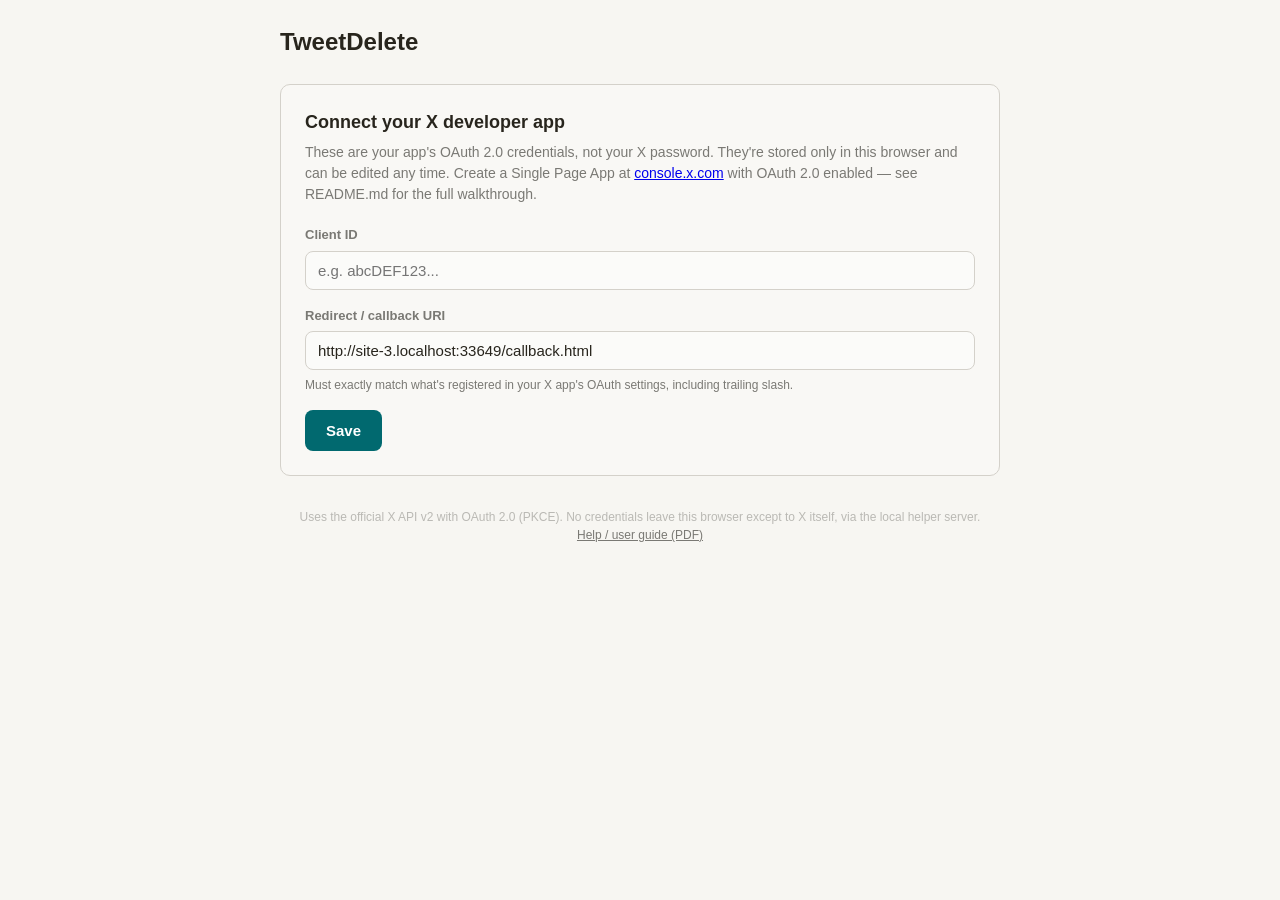
==== Windows/public/index.html @ 20f5e412 "Correcting mess I made when uploading source files - I hope!" ====
<!DOCTYPE html>
<html lang="en">
<head>
<meta charset="UTF-8" />
<meta name="viewport" content="width=device-width, initial-scale=1, viewport-fit=cover" />
<title>TweetDelete — Bulk delete your posts on X</title>
<link rel="stylesheet" href="style.css" />
</head>
<body>
<main>
  <header class="app-header">
    <h1>TweetDelete</h1>
    <div id="accountBadge" class="account-badge hidden">
      <span id="accountHandle"></span>
      <button id="settingsBtn" class="secondary" type="button">Settings</button>
      <button id="disconnectBtn" class="danger" type="button">Disconnect</button>
    </div>
  </header>

  <!-- SCREEN: first-run / settings (Client ID + redirect URI) -->
  <section id="screenSettings" class="card hidden">
    <h2>Connect your X developer app</h2>
    <p class="card-sub">
      These are your app's OAuth 2.0 credentials, not your X password. They're stored
      only in this browser and can be edited any time. Create a Single Page App at
      <a href="https://console.x.com" target="_blank" rel="noopener">console.x.com</a>
      with OAuth 2.0 enabled — see README.md for the full walkthrough.
    </p>

    <div class="field">
      <label for="clientIdInput">Client ID</label>
      <input type="text" id="clientIdInput" autocomplete="off" placeholder="e.g. abcDEF123..." />
    </div>

    <div class="field">
      <label for="redirectUriInput">Redirect / callback URI</label>
      <input type="text" id="redirectUriInput" autocomplete="off" />
      <p class="hint">Must exactly match what's registered in your X app's OAuth settings, including trailing slash.</p>
    </div>

    <div class="button-row">
      <button id="saveSettingsBtn" class="primary" type="button">Save</button>
      <button id="cancelSettingsBtn" class="secondary hidden" type="button">Cancel</button>
    </div>
  </section>

  <!-- SCREEN: connect (client saved, not logged in) -->
  <section id="screenConnect" class="card hidden">
    <h2>Connect to X</h2>
    <p class="card-sub">You'll be sent to X to review and approve access, then brought back here.</p>
    <div class="button-row">
      <button id="connectBtn" class="primary" type="button">Connect to X</button>
      <button id="editClientBtn" class="secondary" type="button">Edit credentials</button>
    </div>
    <p id="connectError" class="error-text hidden"></p>
  </section>

  <!-- SCREEN: main (logged in, choose what to delete) -->
  <section id="screenMain" class="hidden">
    <div class="banner info">
      This tool tries the live API first. If X's API can't return your complete history
      for a category (it compares against your account's real lifetime totals), you'll be
      offered the chance to fill the gap by uploading your X data archive before anything
      is deleted. Deletion is permanent and cannot be undone.
    </div>

    <div class="card">
      <h2>What should be included?</h2>
      <p class="card-sub">Pick any combination. Your choices are remembered as the default next time.</p>

      <div class="radio-group" id="categoryCheckGroup">
        <label class="radio-option">
          <input type="checkbox" id="catPosts" checked />
          <span><span class="radio-label">Posts &amp; replies</span><br /><span class="radio-desc">Your own posts and replies. Date reflects when each was posted.</span></span>
        </label>
        <label class="radio-option">
          <input type="checkbox" id="catReposts" />
          <span><span class="radio-label">Reposts (retweets)</span><br /><span class="radio-desc">Undoes reposts you made. Date reflects when you reposted, not the original post's date.</span></span>
        </label>
        <label class="radio-option">
          <input type="checkbox" id="catLikes" />
          <span><span class="radio-label">Likes</span><br /><span class="radio-desc">Removes your likes. X doesn't expose when you liked something — the date used is the original post's date, not when you liked it.</span></span>
        </label>
      </div>
    </div>

    <div class="card">
      <h2>What date range?</h2>
      <p class="card-sub">Applies to every category selected above.</p>

      <div class="radio-group" id="modeRadioGroup">
        <label class="radio-option">
          <input type="radio" name="mode" value="everything" />
          <span><span class="radio-label">Everything</span><br /><span class="radio-desc">Everything found, across all selected categories.</span></span>
        </label>
        <label class="radio-option">
          <input type="radio" name="mode" value="7d" />
          <span><span class="radio-label">Everything older than 7 days</span></span>
        </label>
        <label class="radio-option">
          <input type="radio" name="mode" value="30d" />
          <span><span class="radio-label">Everything older than 30 days</span></span>
        </label>
        <label class="radio-option">
          <input type="radio" name="mode" value="custom" />
          <span><span class="radio-label">Custom date range</span></span>
        </label>
      </div>

      <div id="customDates" class="custom-dates hidden">
        <div class="field">
          <label for="customStart">Start date</label>
          <input type="date" id="customStart" />
        </div>
        <div class="field">
          <label for="customEnd">End date</label>
          <input type="date" id="customEnd" />
        </div>
      </div>

      <div class="button-row">
        <button id="mainCancelBtn" class="secondary" type="button">Cancel</button>
        <button id="mainDeleteBtn" class="primary" type="button">Delete</button>
      </div>
      <p id="mainError" class="error-text hidden"></p>
    </div>
  </section>

  <!-- SCREEN: archive gate (only shown if the API can't return full history) -->
  <section id="screenArchive" class="card hidden">
    <h2>X's API is missing some history</h2>
    <p id="archiveExplainer" class="card-sub"></p>

    <div id="archiveTweetField" class="field hidden">
      <label for="archiveTweetFile">Upload tweet.js (from your X data archive's data/ folder)</label>
      <input type="file" id="archiveTweetFile" accept=".js" multiple />
      <p class="hint">Fills the gap for posts, replies, and reposts.</p>
    </div>

    <div id="archiveLikeField" class="field hidden">
      <label for="archiveLikeFile">Upload like.js (from your X data archive's data/ folder)</label>
      <input type="file" id="archiveLikeFile" accept=".js" multiple />
      <p class="hint">Fills the gap for likes.</p>
    </div>

    <p id="archiveStatus" class="status-line"></p>

    <div class="button-row">
      <button id="archiveContinueBtn" class="primary" type="button">Continue</button>
      <button id="archiveCancelBtn" class="secondary" type="button">Cancel</button>
    </div>
    <p class="hint" style="margin-top:10px;">You can also click Continue without uploading anything to proceed with only what the API found.</p>
  </section>

  <!-- SCREEN: progress -->
  <section id="screenProgress" class="card hidden">
    <h2>Deleting</h2>
    <p id="progressSummaryLine" class="progress-summary"></p>

    <div id="progressBarWrap">
      <div class="progress-bar-track">
        <div id="progressBarFill" class="progress-bar-fill"></div>
      </div>
      <div class="progress-stats">
        <span id="progressCount">0 / 0</span>
        <span id="progressFailCount"></span>
      </div>
    </div>

    <p id="progressStatusLine" class="status-line"></p>

    <div class="banner warning">
      Keep this browser tab open while deletion is running. Closing it will abort the
      process — anything already deleted stays deleted, and anything not yet reached
      will remain on your account.
    </div>

    <div class="button-row">
      <button id="startDeleteBtn" class="primary hidden" type="button">Start deleting</button>
      <button id="pauseResumeBtn" class="secondary hidden" type="button">Pause</button>
      <button id="progressCancelBtn" class="danger" type="button">Cancel</button>
    </div>

    <div id="logBox" class="log-box hidden"></div>
  </section>

  <!-- SCREEN: done -->
  <section id="screenDone" class="card hidden">
    <div class="done-icon" id="doneIcon">✓</div>
    <h2 id="doneTitle" style="text-align:center;">Run complete</h2>
    <p id="doneMessage" class="card-sub" style="text-align:center;"></p>
    <div class="button-row" style="justify-content:center;">
      <button id="downloadLogBtn" class="secondary" type="button">Download log (CSV)</button>
      <button id="doneBackBtn" class="primary" type="button">Back</button>
    </div>
  </section>

  <footer class="app-footer">
    Uses the official X API v2 with OAuth 2.0 (PKCE). No credentials leave this browser
    except to X itself, via the local helper server.
    <br />
    <a href="/api/help" target="_blank" rel="noopener">Help / user guide (PDF)</a>
  </footer>
</main>

<script type="module" src="app.js"></script>
</body>
</html>
---- Windows/public/style.css ----
:root {
  --bg: #F7F6F2;
  --surface: #F9F8F5;
  --surface-alt: #FBFBF9;
  --border: #D4D1CA;
  --text: #28251D;
  --text-muted: #7A7974;
  --text-faint: #BAB9B4;
  --primary: #01696F;
  --primary-hover: #0C4E54;
  --error: #A12C7B;
  --warning: #964219;
  --success: #437A22;
  --radius: 10px;
  --max-width: 720px;
}

@media (prefers-color-scheme: dark) {
  :root {
    --bg: #171614;
    --surface: #1C1B19;
    --surface-alt: #201F1D;
    --border: #393836;
    --text: #CDCCCA;
    --text-muted: #797876;
    --text-faint: #5A5957;
    --primary: #4F98A3;
    --primary-hover: #227F8B;
    --error: #D163A7;
    --warning: #BB653B;
    --success: #6DAA45;
  }
}

* { box-sizing: border-box; }

html, body {
  margin: 0;
  padding: 0;
  background: var(--bg);
  color: var(--text);
  font-family: -apple-system, "Segoe UI", Roboto, Helvetica, Arial, sans-serif;
  font-size: 16px;
  line-height: 1.5;
}

body {
  min-height: 100vh;
  display: flex;
  justify-content: center;
  padding: 24px 16px 64px;
}

main {
  width: 100%;
  max-width: var(--max-width);
}

header.app-header {
  display: flex;
  align-items: baseline;
  justify-content: space-between;
  gap: 12px;
  margin-bottom: 24px;
  flex-wrap: wrap;
}

header.app-header h1 {
  font-size: 24px;
  font-weight: 700;
  margin: 0;
}

header.app-header .account-badge {
  font-size: 14px;
  color: var(--text-muted);
  display: flex;
  align-items: center;
  gap: 10px;
}

.card {
  background: var(--surface);
  border: 1px solid var(--border);
  border-radius: var(--radius);
  padding: 24px;
  margin-bottom: 20px;
}

.card h2 {
  font-size: 18px;
  margin: 0 0 6px;
}

.card .card-sub {
  color: var(--text-muted);
  font-size: 14px;
  margin: 0 0 20px;
}

.field {
  margin-bottom: 16px;
}

.field label {
  display: block;
  font-size: 13px;
  font-weight: 600;
  margin-bottom: 6px;
  color: var(--text-muted);
}

.field input[type="text"],
.field input[type="date"] {
  width: 100%;
  padding: 10px 12px;
  font-size: 15px;
  border: 1px solid var(--border);
  border-radius: 8px;
  background: var(--surface-alt);
  color: var(--text);
}

.field input[type="file"] {
  width: 100%;
  padding: 10px 12px;
  font-size: 14px;
  border: 1px dashed var(--border);
  border-radius: 8px;
  background: var(--surface-alt);
  color: var(--text);
}

.field input:focus {
  outline: 2px solid var(--primary);
  outline-offset: 1px;
}

.field .hint {
  font-size: 12px;
  color: var(--text-muted);
  margin-top: 6px;
}

.radio-group {
  display: flex;
  flex-direction: column;
  gap: 10px;
  margin-bottom: 8px;
}

.radio-option {
  display: flex;
  align-items: flex-start;
  gap: 10px;
  padding: 12px 14px;
  border: 1px solid var(--border);
  border-radius: 8px;
  background: var(--surface-alt);
  cursor: pointer;
}

.radio-option:has(input:checked) {
  border-color: var(--primary);
  background: color-mix(in srgb, var(--primary) 8%, var(--surface-alt));
}

.radio-option input[type="radio"] {
  margin-top: 3px;
  accent-color: var(--primary);
  width: 16px;
  height: 16px;
  flex-shrink: 0;
}

.radio-option .radio-label {
  font-weight: 600;
  font-size: 15px;
}

.radio-option .radio-desc {
  font-size: 13px;
  color: var(--text-muted);
}

.custom-dates {
  display: grid;
  grid-template-columns: 1fr 1fr;
  gap: 12px;
  margin: 4px 0 16px 30px;
}

@media (max-width: 480px) {
  .custom-dates { grid-template-columns: 1fr; }
}

.button-row {
  display: flex;
  gap: 12px;
  flex-wrap: wrap;
  margin-top: 8px;
}

button {
  font-family: inherit;
  font-size: 15px;
  font-weight: 600;
  padding: 11px 20px;
  border-radius: 8px;
  border: 1px solid transparent;
  cursor: pointer;
  transition: background-color 0.15s ease, border-color 0.15s ease;
}

button.primary {
  background: var(--primary);
  color: #fff;
}
button.primary:hover { background: var(--primary-hover); }
button.primary:disabled { opacity: 0.5; cursor: not-allowed; }

button.secondary {
  background: transparent;
  color: var(--text);
  border-color: var(--border);
}
button.secondary:hover { background: var(--surface-alt); }

button.danger {
  background: transparent;
  color: var(--error);
  border-color: var(--error);
}
button.danger:hover { background: color-mix(in srgb, var(--error) 10%, transparent); }

a.button {
  display: inline-block;
  text-decoration: none;
  text-align: center;
}

.hidden { display: none !important; }

.banner {
  border-radius: 8px;
  padding: 12px 14px;
  font-size: 13.5px;
  margin-bottom: 20px;
  border: 1px solid;
}

.banner.info {
  background: color-mix(in srgb, var(--primary) 10%, var(--surface));
  border-color: color-mix(in srgb, var(--primary) 40%, var(--border));
  color: var(--text);
}

.banner.warning {
  background: color-mix(in srgb, var(--warning) 12%, var(--surface));
  border-color: color-mix(in srgb, var(--warning) 45%, var(--border));
  color: var(--text);
}

.error-text { color: var(--error); font-weight: 600; }

.progress-summary {
  font-size: 15px;
  margin-bottom: 18px;
}

.progress-summary strong { font-variant-numeric: tabular-nums; }

.progress-bar-track {
  width: 100%;
  height: 14px;
  background: var(--surface-alt);
  border: 1px solid var(--border);
  border-radius: 999px;
  overflow: hidden;
  margin-bottom: 10px;
}

.progress-bar-fill {
  height: 100%;
  background: var(--primary);
  width: 0%;
  transition: width 0.25s ease;
}

.progress-stats {
  display: flex;
  justify-content: space-between;
  font-size: 13px;
  color: var(--text-muted);
  margin-bottom: 20px;
  flex-wrap: wrap;
  gap: 8px;
}

.status-line {
  font-size: 13.5px;
  color: var(--text-muted);
  min-height: 20px;
  margin-bottom: 16px;
}

.log-box {
  max-height: 160px;
  overflow-y: auto;
  background: var(--surface-alt);
  border: 1px solid var(--border);
  border-radius: 8px;
  padding: 10px 12px;
  font-family: ui-monospace, SFMono-Regular, Menlo, monospace;
  font-size: 12px;
  color: var(--text-muted);
  margin-bottom: 16px;
}

.spinner {
  width: 32px;
  height: 32px;
  border: 3px solid var(--border);
  border-top-color: var(--primary);
  border-radius: 50%;
  animation: spin 0.8s linear infinite;
  margin: 0 auto 16px;
}

@keyframes spin { to { transform: rotate(360deg); } }

.callback-screen {
  min-height: 100vh;
  display: flex;
  align-items: center;
  justify-content: center;
}

.callback-box {
  text-align: center;
  max-width: 360px;
}

.done-icon {
  width: 48px;
  height: 48px;
  border-radius: 50%;
  background: var(--success);
  color: #fff;
  display: flex;
  align-items: center;
  justify-content: center;
  font-size: 26px;
  margin: 0 auto 16px;
}

footer.app-footer {
  text-align: center;
  font-size: 12px;
  color: var(--text-faint);
  margin-top: 32px;
}

footer.app-footer a { color: var(--text-muted); }
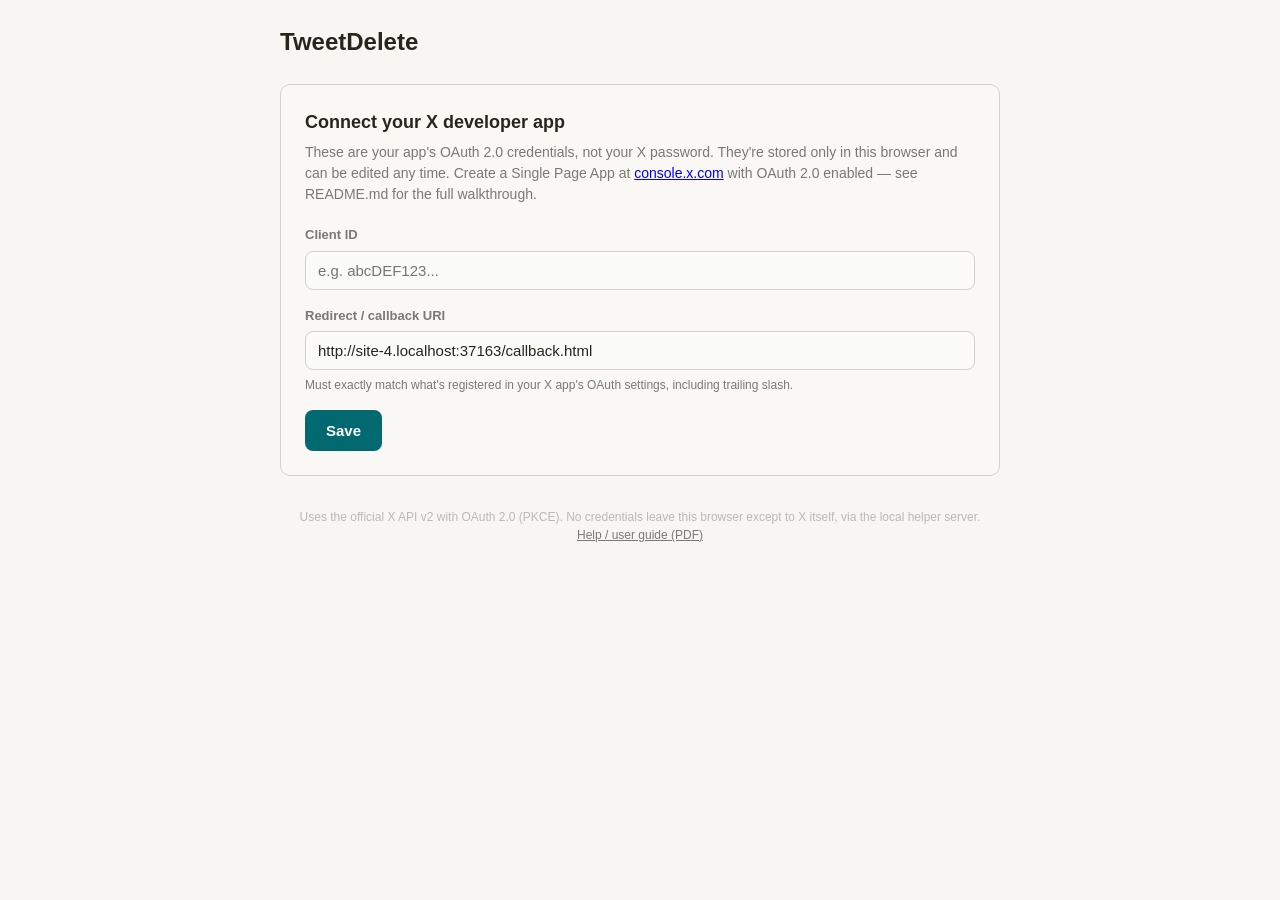
==== commit cf2f62b2: "Updates to fix rate limit issue failures" ====
--- a/Windows/public/index.html
+++ b/Windows/public/index.html
@@ -170,9 +170,11 @@
     <p id="progressStatusLine" class="status-line"></p>
 
     <div class="banner warning">
-      Keep this browser tab open while deletion is running. Closing it will abort the
-      process — anything already deleted stays deleted, and anything not yet reached
-      will remain on your account.
+      Once deletion starts it runs in the TweetDelete helper, not in this window, so you
+      can minimise or close the window and reopen TweetDelete later to check progress.
+      Quitting TweetDelete from the tray (Windows) or shutting down / logging out pauses
+      the run; it resumes automatically the next time TweetDelete starts. Anything
+      already deleted stays deleted.
     </div>
 
     <div class="button-row">
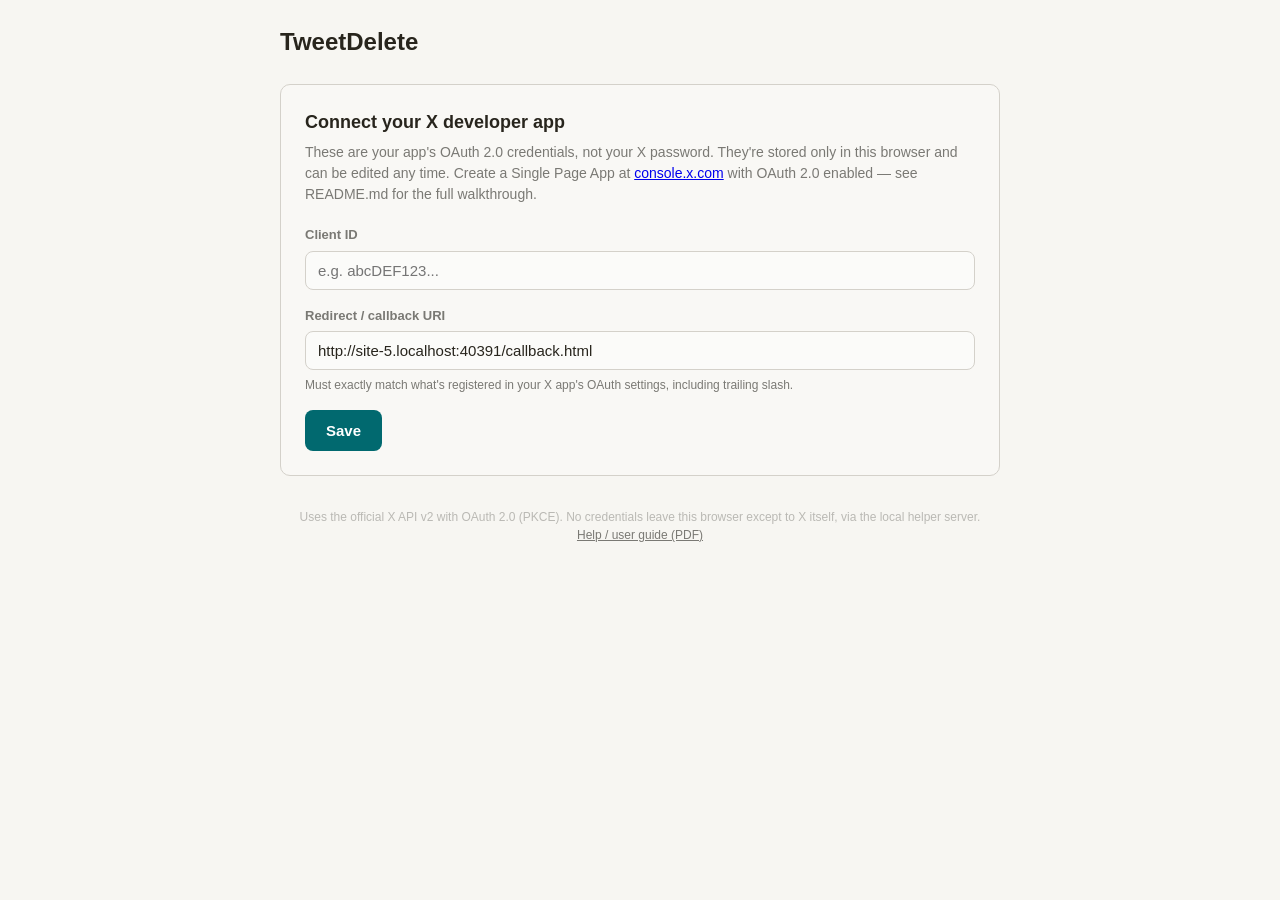
==== commit 0313f64e: "v1.0.4.2: version reporting, single-source VERSION in server.py - Web UI footer shows the running ve" ====
--- a/Windows/public/index.html
+++ b/Windows/public/index.html
@@ -198,6 +198,7 @@
   </section>
 
   <footer class="app-footer">
+    <div id="appVersion" class="app-version"></div>
     Uses the official X API v2 with OAuth 2.0 (PKCE). No credentials leave this browser
     except to X itself, via the local helper server.
     <br />
--- a/Windows/public/style.css
+++ b/Windows/public/style.css
@@ -362,3 +362,14 @@
 }
 
 footer.app-footer a { color: var(--text-muted); }
+
+footer.app-footer .app-version {
+  margin-bottom: 4px;
+}
+
+/* Stays hidden (no gap in the footer) until the version has loaded -
+platforms whose server doesn't answer /__tweetdelete_health (Android)
+simply never show the line. */
+footer.app-footer .app-version:empty {
+  display: none;
+}
